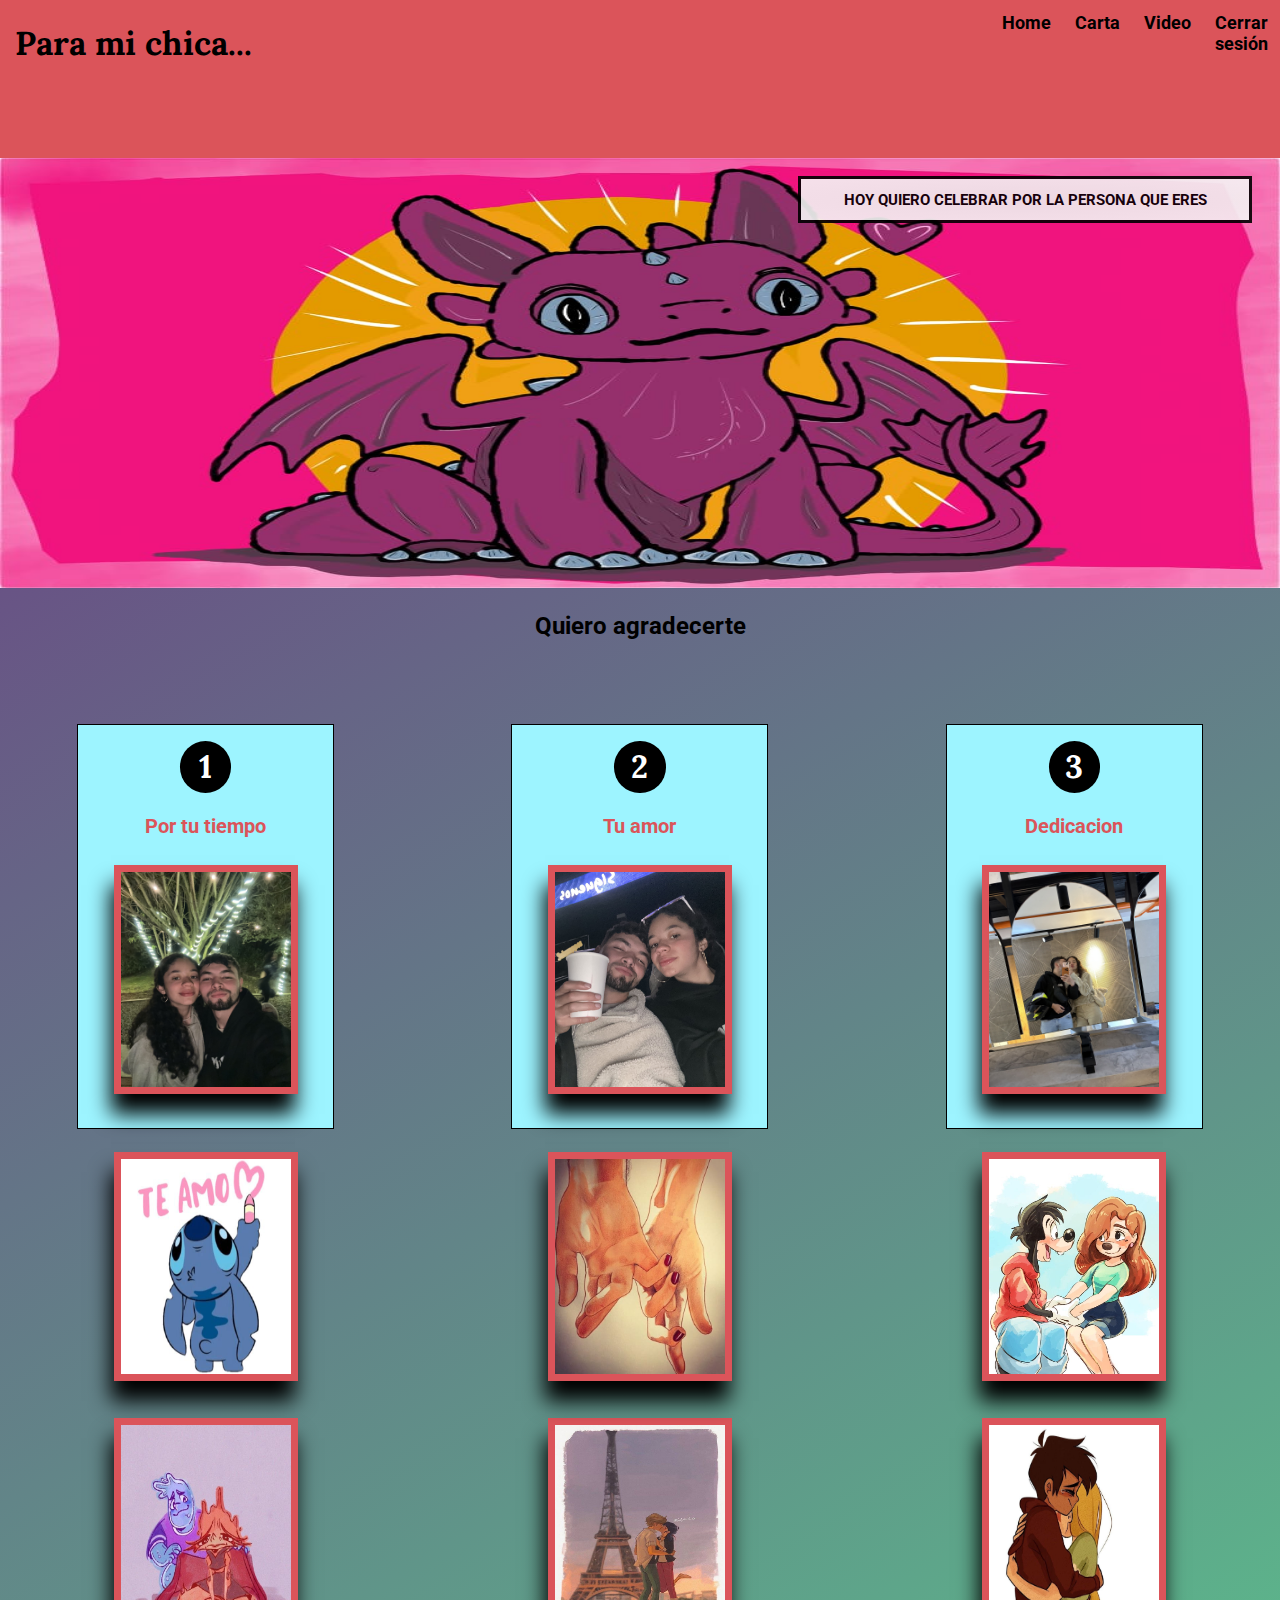
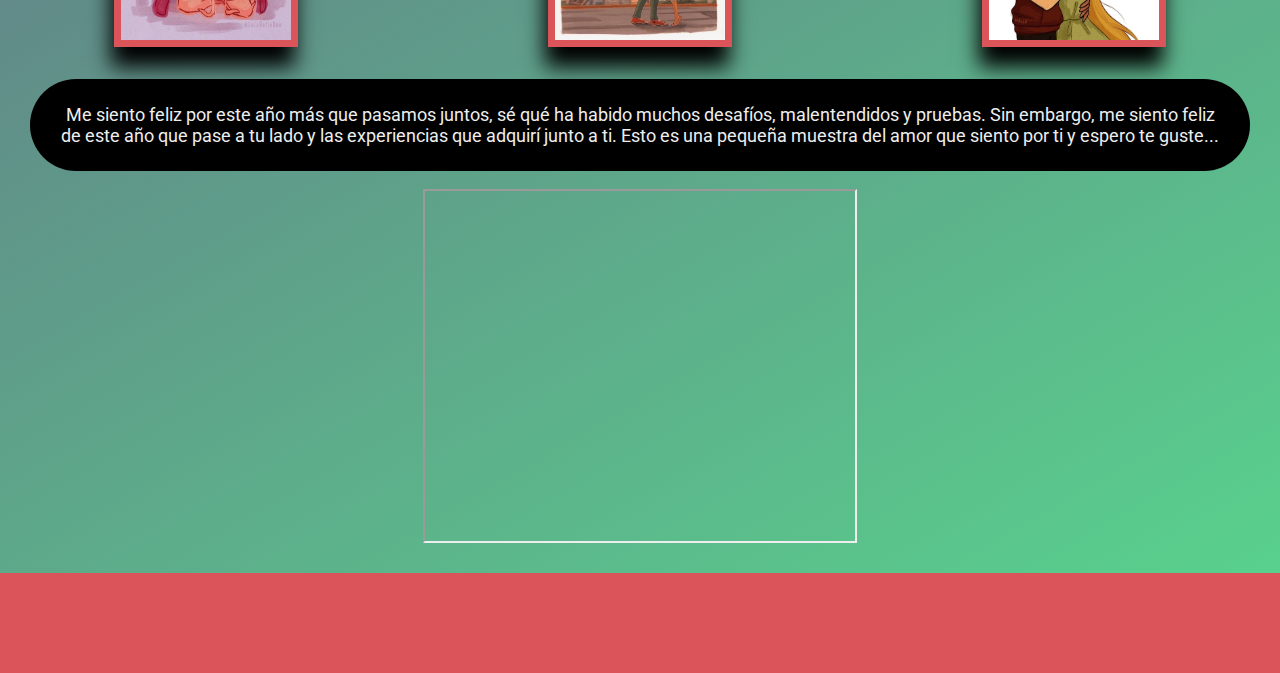
==== index.html @ 1cce05a3 "log in page and log out buttom" ====
<!DOCTYPE html>
<html lang="en">
<head>
    <meta charset="UTF-8">
    <meta name="viewport" content="width=device-width, initial-scale=1" />
    <link rel="stylesheet" href="css//small.css">
    <link rel="stylesheet" href="css//medium.css">
    <link rel="stylesheet" href="css//large.css">
    <link rel="preconnect" href="https://fonts.googleapis.com">
    <link rel="preconnect" href="https://fonts.gstatic.com" crossorigin>
    <link href="https://fonts.googleapis.com/css2?family=Lora&family=Roboto:ital@1&display=swap" rel="stylesheet">
    <title>project page</title>
</head>


<body>
    <header>
        <h1>Para mi chica...</h1>
        <a id="menu" href="#"></a>
        <nav class="navi">
          <ul class="navigation">
            <li><a href="index.html">Home</a></li>
            <li><a href="carta.html">Carta</a></li>
            <li><a href="videos.html">Video</a></li>
            <li id="logoutButton"><a>Cerrar sesión</a></li>
          </ul>
        </nav>
    </header>

    <main>

        <div class="firstimage">
          <picture>
            <img src="images//dibujo.jpg" alt="intro picture">
          </picture>
          <section class="stats">
            <h2>HOY QUIERO CELEBRAR POR LA PERSONA QUE ERES</h2>
          </section>
        </div>
        <div><h2 class="Lomasbonito">Quiero agradecerte</h2></div>

        <div class="boxes">
          <div class="imagesofindex">
            <img src="images//stich.jpg" alt="islamorada image">
          </div>
          <div class="imagesofindex1">
            <img src="images//goofy.jpg" alt="islamorada image">
          </div>
          <div class="imagesofindex2">
            <img src="images/fuegolove.jpg" alt="islamorada image">
          </div>
          <div class="imagesofindex3">
            <img src="images//love2.jpg" alt="islamorada image">
          </div>
          <div class="imagesofindex4">
            <img src="images//lovee.jpg" alt="islamorada image">
          </div>
          <div class="imagesofindex5">
            <img src="images//manos.jpg" alt="islamorada image">
          </div>
  
          <div class="box2">
            <h1><span class="dot">1</span></h1>
            <h4>Por tu tiempo</h4>
            <img src="images//islamorada.jpg" alt="islamorada image">
          </div>   
    
          <div class="box3">
            <h1><span class="dot">2</span></h1>
            <h4>Tu amor</h4>
            <img src="images//relsb.jpg" alt="relsb image">
          </div>

          <div class="box4">
              <h1><span class="dot">3</span></h1>
              <h4>Dedicacion</h4>
              <img src="images//cumple1.jpg" alt="cumple image">
            </div>  
        </div>

        <div class="Primertexto">
            <p>Me siento feliz por este año más que pasamos juntos, sé qué ha habido muchos desafíos, malentendidos y pruebas. Sin embargo, me siento feliz de este año que pase a tu lado y las experiencias que adquirí junto a ti. Esto es una pequeña muestra del amor que siento por ti y espero te guste...</p>
        </div>

        <div class="video">
          <iframe allow="fullscreen" width="420" height="345" src="https://www.youtube.com/embed/ISVZl-ScRIE"></iframe>
        </div> 
    </main>

    <footer>
    </footer>

    <script type="text/javascript" defer src="js/hambbuttom.js"></script>
    <script type="text/javascript" defer src="js/logout.js"></script>
</body>
</html>
---- css/small.css ----
/* header */
header{
    display: grid;
    grid-template-columns: 80px 1fr 1fr 1fr 1fr;
    background-color: #db545a;
    margin: 0 auto;
    height: 165px;
    width: auto;
}

header h1{
    font-size: 33px;
    grid-column: 1/4;
    padding-left: 15px;
}
body{
    background: linear-gradient(150deg, #6c3483, #58d68d);
    min-width: 387px;
    margin: 0 auto;
}
h2 h3 h4{
    font-family: 'Lora', cursive;
}
h1{
    font-family: 'Lora', sans-serif;
}
p,a{
    font-family: 'Roboto', sans-serif;
}
p{
    font-size: 13px;
}

/* ham buttom */
body {
	font-family: Roboto, sans-serif;
}
/* Mobile View ***************/
.navi{

    display: grid;
    grid-column: 5;
    grid-row: 1;
    background-color: #db545a;
}
#menu {
    grid-column: 6;
	display: block;
	font-size: 2rem;
	font-weight:700;
	text-decoration: none;
	padding: .5rem .75rem;
	color: #000;
}

#menu::before {
	content: "≡";
}
.navigation {
	list-style: none;
	margin: 0 auto;
	max-width: 760px;
}

.navigation li {
	display: none;
}
.navigation a {
	display: block;
	padding: 0.75rem;
	text-align: left;
	text-decoration: none;
	color: black;
	font-weight: 700;
	transition: 0.5s;
	font-size: clamp(1rem, 2vmin, 1.5rem);
}

.navigation a:hover {
	color: white;
	background-color: black;
}
.navigation a:active{
    color: white;
    background-color: black;
}

.show li {
	display: block;
}

#menu.show::before {
	content: "X";
}



/* main */
.firstimage img {
    grid-column: 1/5;
    grid-row: 2;
    margin-top: -7px;
    width: 100%;
    height: 430px;
}
.stats {
    text-align: center;
    position: absolute;
    height: 61px;
    top: 168px;
    right: 18px;
    background: radial-gradient(#eee, #f6f6f6);
    border: 3px solid #000;
    opacity: .9;
    margin-left: 69px;
    width: 230px;
}
.stats h2{
    font-size: 15px;
}
.Lomasbonito{
    text-align: center;
}
.dot {
    background: #000000;
    border-radius: 0.8em;
   color: #ffffff;
   display: inline-block;
   font-weight: bold;
   line-height: 1.6em;
   margin-right: 15px;
   text-align: center;
   width: 1.6em; 
   margin: 15px;
   margin-top: -11px;
   margin-bottom: -14px;
}  
/*----------- boxes--------- */  
.imagesofindex, .imagesofindex1, .imagesofindex2, .imagesofindex3, .imagesofindex4, .imagesofindex5{
    display: none;
}
.boxes{
    text-align: center;
}
.boxes img{
    width: 60%;
    padding: 7px;
    box-shadow: -3px 20px 20px 0px #000000;
}
.box2, .box3, .box4 {
    background-color: #9df4ff;
    width: 270px;
    border: 4px solid #db545a;
    margin-left: auto;
    margin-right: auto;
    margin-top: 40px;
    height: 398px;
    border: 1px solid #000;
}
.box2 h4{
    font-size: 20px;

}
.box3 h4{
    font-size: 20px;
}
.box4 h4{
    font-size: 20px;
}
/*----------- texto--------- */
.Primertexto{
    background-color: #000;
    border-radius: 130px;
}
.Primertexto p{
    text-align: center;
    padding: 25px;
    color: #eee;
    font-size: 18px;
}

/*------------video--------- */
iframe {
    display: block;
    margin: 0 auto;
    width: 358px;
 }
/*------------footer--------- */
footer{
    background-color: #db545a;
    margin-top: 30px;
    height: 100px;
}

/*------------------------------------------------------------carts page---------------------------------------------------------------------- */

.firstpartofcarts{
    display: grid;
    grid-template-columns: 1fr 1fr;
    grid-template-rows: 1fr 1fr;
}
.firstpartofcarts img:first-child{
    width: 159px;
    height: 167px;
    grid-column: 1;
    margin: auto;
}
#firsttext{
    text-align: center;
    margin-top: 27px;
    width: 180px;
}
.firstpartofcarts img:nth-child(3){
    width: 178px;
    height: 187px;
    grid-column: 2;
    margin: auto;
}
#secondtext{
    grid-row: 2;
    text-align: center;
    margin-top: 46px;
    margin-left: auto;
    margin-right: auto;
    width: 180px;
}
.firstpartofcarts img:nth-child(5){
    display: none;
}
.firstpartofcarts img:nth-child(6){
    display: none;
}


#cart1, #cart2, #cart3, #cart4, #cart5, #cart6 {
    background-color: #9df4ff;
    box-shadow: 1px 0px 20px 0px #000000;
    border: 3px solid #000;
    width: 320px;
    text-align: center;
    margin-left: auto;
    margin-right: auto;
    height: 470px;
    margin-top: 15px;
}
.carts img{
    width: 270px;
}
.downtitlerazones h1{
    background-color: #9df4ff;
    font-size: 30px;
    text-align: center;
}
.Razones{
    display: grid;
    grid-template-columns: 1fr 1fr 1fr;
    margin:auto
}
.terceraparte{
    margin-left: -10px;
}

/*------------------------------------------------------------video page---------------------------------------------------------------------- */
iframe{
    height: 237px;
    width: 270px;
}
.imagenespartearriba, .imagenesparteabajo{
    display: flex;
    margin: auto;
    justify-content: center;
    align-items: center;
    margin-top: 10px;
    margin-bottom: 10px;
    gap: 16px;
}
.imagenespartearriba img{
    width: 173px;
    height: 248px;
    margin: auto;
}
.imagenesparteabajo img{
    width: 173px;
    height: 248px;
    margin: auto;
}
.imagenumber6, .imagenumber7, .imagenumber8, .imagenumber9{
    display: none;
}

/* -----------------------------------------------------------login page----------------------------------------------------------*/
@import url(https://fonts.googleapis.com/css?family=Lato);

.bodylogin {
  display: flex;
  height: 100vh;
  justify-content: center;
  align-items: center;
  font-family: Lato, sans-serif;
  background: url("https://i.loli.net/2019/10/18/buDT4YS6zUMfHst.jpg") 0 / cover
    fixed;
}

#login-form {
  display: flex;
  flex-direction: column;
  align-items: center;
  padding: 3em;
  color: white;
  background: rgba(0, 0, 0, 0.8);
  border-radius: 10px;
  box-shadow:
  0 0.4px 0.6px rgba(0, 0, 0, 0.141),
  0 1px 1.3px rgba(0, 0, 0, 0.202),
  0 1.9px 2.5px rgba(0, 0, 0, 0.25),
  0 3.4px 4.5px rgba(0, 0, 0, 0.298),
  0 6.3px 8.4px rgba(0, 0, 0, 0.359),
  0 15px 20px rgba(0, 0, 0, 0.5)
;

  h1 {
    margin-bottom: 0.3em;
    padding: 12px 0;
    font-size: 2.5em;
  }

  .form-field {
    position: relative;
    margin: 20px 0 8px 0;
    font-size: 20px;
    border-bottom: 1px solid white;
    transition: 0.4s;

    &::after {
      position: absolute;
      content: "";
      bottom: -1px;
      left: 0;
      width: 100%;
      height: 2px;
      background: #3498db;
      transform-origin: left;
      transform: scaleX(0);
      transition: 0.4s ease;
    }

    &:focus-within::after {
      transform: scaleX(1);
    }

    input {
      padding-left: 10px;
      color: white;
      background: transparent;
      border: none;
      outline: none;
      &:focus ~ label,
      &:not(:placeholder-shown) ~ label {
        transform: translateY(-24px) scale(0.75);
      }

      &:valid ~ label {
        color: #3498db;
      }

      &:invalid ~ label {
        color: #e74c3c;
      }
    }

    label {
      position: absolute;
      left: 32px;
      top: 24px;
      transform-origin: left;
      transition: 0.4s;
    }
  }

  #btn {
    position: relative;
    width: 100%;
    padding: 6px 0;
    margin: 36px 0 18px 0;
    font-size: 1.2em;
    color: white;
    background: transparent;
    border: 2px solid hsla(204, 70%, 53%, 1);
    outline: none;
    cursor: pointer;
    overflow: hidden;
    transition: 0.5s;

    &::before {
      position: absolute;
      content: "";
      top: 0;
      left: 0;
      width: 100%;
      height: 100%;
      background: linear-gradient(
        120deg,
        transparent,
        hsla(204, 70%, 53%, 0.5),
        transparent
      );
      transform: translateX(-100%);
      transition: 0.5s;
    }

    &:hover {
      box-shadow: 0 0 20px 10px hsla(204, 70%, 53%, 0.5);
    }

    &:hover::before {
      transform: translateX(100%);
    }
  }
}
---- css/medium.css ----
@media only screen and (min-width: 416px){
    .stats {
        height: 56px;
        top: 178px;
        right: 10px;
        width: 293px;
    }
    .imagesofindex, .imagesofindex1{
        display:inline ;
    }
    .imagesofindex{
        margin-top: -8px;
    }
    .imagesofindex1{
        grid-column: 2;
        margin-top: -255px;
    }
        
    .boxes{
        display:grid;
        grid-template-columns: 1fr 1fr;
        grid-template-rows: 1fr 1fr 1fr;
        text-align: center;
    }
    .box2, .box3, .box4{
        width: auto;
        color: #000000;
        margin: 15px;
        height: 400px;
    }
    .box2{
        grid-row: 1;
    }
    .box3{
        grid-row: 2;
        grid-column: 2;
        margin-top: -237px;

    }
    .box4{
        grid-row: 3;
        margin-top: -388px;

    }
    .Primertexto{
        margin-top: -419px;
    }
    .carts{
        display: grid;
        grid-template-columns: 1fr 1fr;
    }
/*------------------------------------------------------------carts page---------------------------------------------------------------------- */
    .carts{
        display: grid;
        grid-template-columns: 1fr 1fr; 
    }
    #cart1, #cart2, #cart3, #cart4, #cart5, #cart6 {
        width: 200px;
        height: 400px;
    }
/*------------------------------------------------------------finish carts page---------------------------------------------------------------------- */

/*------------------------------------------------------------carts page---------------------------------------------------------------------- */
    .firstpartofcarts img:first-child{
        width: 186px;
        height: 179px;
        margin-top: 10px;
        margin-right: 5px;
    }
    #firsttext{
        text-align: center;
        margin-top: 27px;
        width: 200px;
    }
    .firstpartofcarts img:nth-child(3){
        width: 188px;
        height: 197px;
        margin-left: -2px;
    }
    #secondtext{
        width: 200px;
        margin-top: 46px;
        margin-right: 5px;
    }
    #cart1, #cart2, #cart3, #cart4, #cart5, #cart6 {
        width: 195px;
        height: 330px;
        margin-top: 15px;
    }
    .carts img{
        width: 170px;
    }
    /*------------------------------------------------------------video page---------------------------------------------------------------------- */
    iframe {
        width: 300px;
        height:320px;
    }

    .imagenespartearriba img{
        width: 193px;
    }
    .imagenesparteabajo img{
        width: 193px;
    }
}
@media only screen and (min-width: 635px){
    .imagesofindex{
        margin-top: 10px;
    }
    .imagesofindex1{
        margin-top: -231px;
    }
    .box2, .box3, .box4{
        height: 480px;
    }
    .stats {
        height: 41px;
        top: 176px;
        right: 28px;
        width: 448px;
    }
    .firstpartofcarts img:first-child{
        width: 216px;
        margin-top: 10px;
        margin-right: -5px;
    }
    #firsttext{
        text-align: center;
        margin-top: 16px;
        width: 200px;
        margin-left: 10px;
    }
    .firstpartofcarts img:nth-child(3){
        width: 210px;
        height: 210px;
        margin-left: -12px;
        margin-top: -16px;
    }
    #secondtext{
        width: 200px;
        margin-top: 46px;
        margin-right: 40px;
    }
    #cart1, #cart2, #cart3, #cart4, #cart5, #cart6 {
        width: 250px;
        height: 400px;
    }
    .carts img{
        width: 195px;
    }
    /*------------------------------------------------------------video page---------------------------------------------------------------------- */
    iframe {
        width: 350px;
        height:320px;
    }

    .imagenespartearriba img{
        width: 213px;
        height: 278px;
        margin: auto;
    }
    .imagenesparteabajo img{
        width: 213px;
        height: 278px;
        margin: auto;
    }

}
---- css/large.css ----
@media only screen and (min-width: 800px){
    .navigation {
		display: flex;
	}
	.navigation li {
		display: block; /* change state in small view */
		flex: 1 1 100%;
	}
	.navigation a {
		text-align: center;
	}
	#menu {
		display: none;
	}
    .boxes{
        display:grid;
        grid-template-columns: 1fr 1fr 1fr;
        grid-template-rows: 1fr;
        margin-top: 84px;
        gap: 23px;
    }
    .imagesofindex, .imagesofindex1, .imagesofindex2, .imagesofindex3, .imagesofindex4, .imagesofindex5{
        display:block;
        margin: auto;
    }
    .imagesofindex{
        margin-top: 0px;
    }
    .imagesofindex1{
        grid-column: 3;
        margin-top: 0;
    }
    .imagesofindex5{
        grid-column: 2;
        grid-row: 2;
    }
    .boxes img{
        width: 150px;
        height: 174px;
        margin-bottom: 10px;
        background-color: #db545a;
    }
    .box2, .box3, .box4{
        height: 367px;
        width: 222px;
        color:#db545a;
        margin: auto;
    }
    .box3 {
        grid-column: 2;
        grid-row: 1;
        margin-top: auto;
    }
    .box4 {
        grid-row: 1;
        margin-top: auto;
    }
    .Primertexto{
        margin-top: auto;
        margin-left: 30px;
        margin-right: 30px;
    }
    /*------------------------------------------------------------carts page---------------------------------------------------------------------- */
    .firstpartofcarts img:first-child{
        grid-column: 2;
    }
    #firsttext{
        text-align: center;
        margin-top: 27px;
        width: 180px;
    }
    .firstpartofcarts img:nth-child(3){
        width: 168px;
        height: 167px;
        grid-column: 3;
        margin: auto;
    }
    #secondtext{
        grid-row: 2;
        grid-column: 2;
        text-align: center;
        margin-top: 46px;
        margin-left: auto;
        margin-right: auto;
        width: 180px;
    }
    .firstpartofcarts {
        display: grid;
        grid-template-columns: 1fr 1fr 1fr 1fr;
        grid-template-rows: 190px 1fr;
    }
    .firstpartofcarts img:first-child{
        width: 165px;
        margin-top: 39px;
        margin-right: -5px;
    
    }
    .firstpartofcarts img:nth-child(3) {
        width: 186px;
        height: 162px;
        margin-left: -7px;
    }
    .firstpartofcarts img:nth-child(5){
        display: inline;
        width: 180px;
        height: 340px;
        grid-column: 1;
        grid-row: 1/2;
        margin-top: 28px;
        margin-left: auto;
        margin-right: auto;
    }
    .firstpartofcarts img:nth-child(6){
        display: inline;
        width: 180px;
        height: 340px;
        grid-column: 4;
        grid-row: 1/2;
        margin-top: 28px;
    }
    .carts{
        display: grid;
        grid-template-columns: 1fr 1fr 1fr;
        grid-row: 1fr 1fr;
    }
    #cart1, #cart2, #cart3, #cart4, #cart5, #cart6 {
        width: 250px;
        height: 380px;
    }
/*------------------------------------------------------------video page---------------------------------------------------------------------- */ 
.imagenespartearriba img{
    width: 190px;
    height: 278px;
    margin: auto;
}
.imagenesparteabajo img{
    width: 190px;
    height: 278px;
    margin: auto;
}
.imagenumber6, .imagenumber7, .imagenumber8, .imagenumber9{
        display: inline;
    }
}
@media only screen and (min-width: 953px){
    .boxes img{
        width: 170px;
        height: 215px;
    }
    .box2, .box3, .box4{
        height: 403px;
        width: 255px;
    }
    /*------------------------------------------------------------video page---------------------------------------------------------------------- */
    .imagenespartearriba img{
        width: 213px;
        height: 278px;
        margin: auto;
    }
    .imagenesparteabajo img{
        width: 213px;
        height: 278px;
        margin: auto;
    }
    .imagenespartearriba, .imagenesparteabajo{
        gap: 40px;
    }   
    iframe {
        width: 430px;
        height:350px;
    }
}
@media only screen and (min-width: 1330px){
    .box2, .box3, .box4{
        height:550px;
    }
}
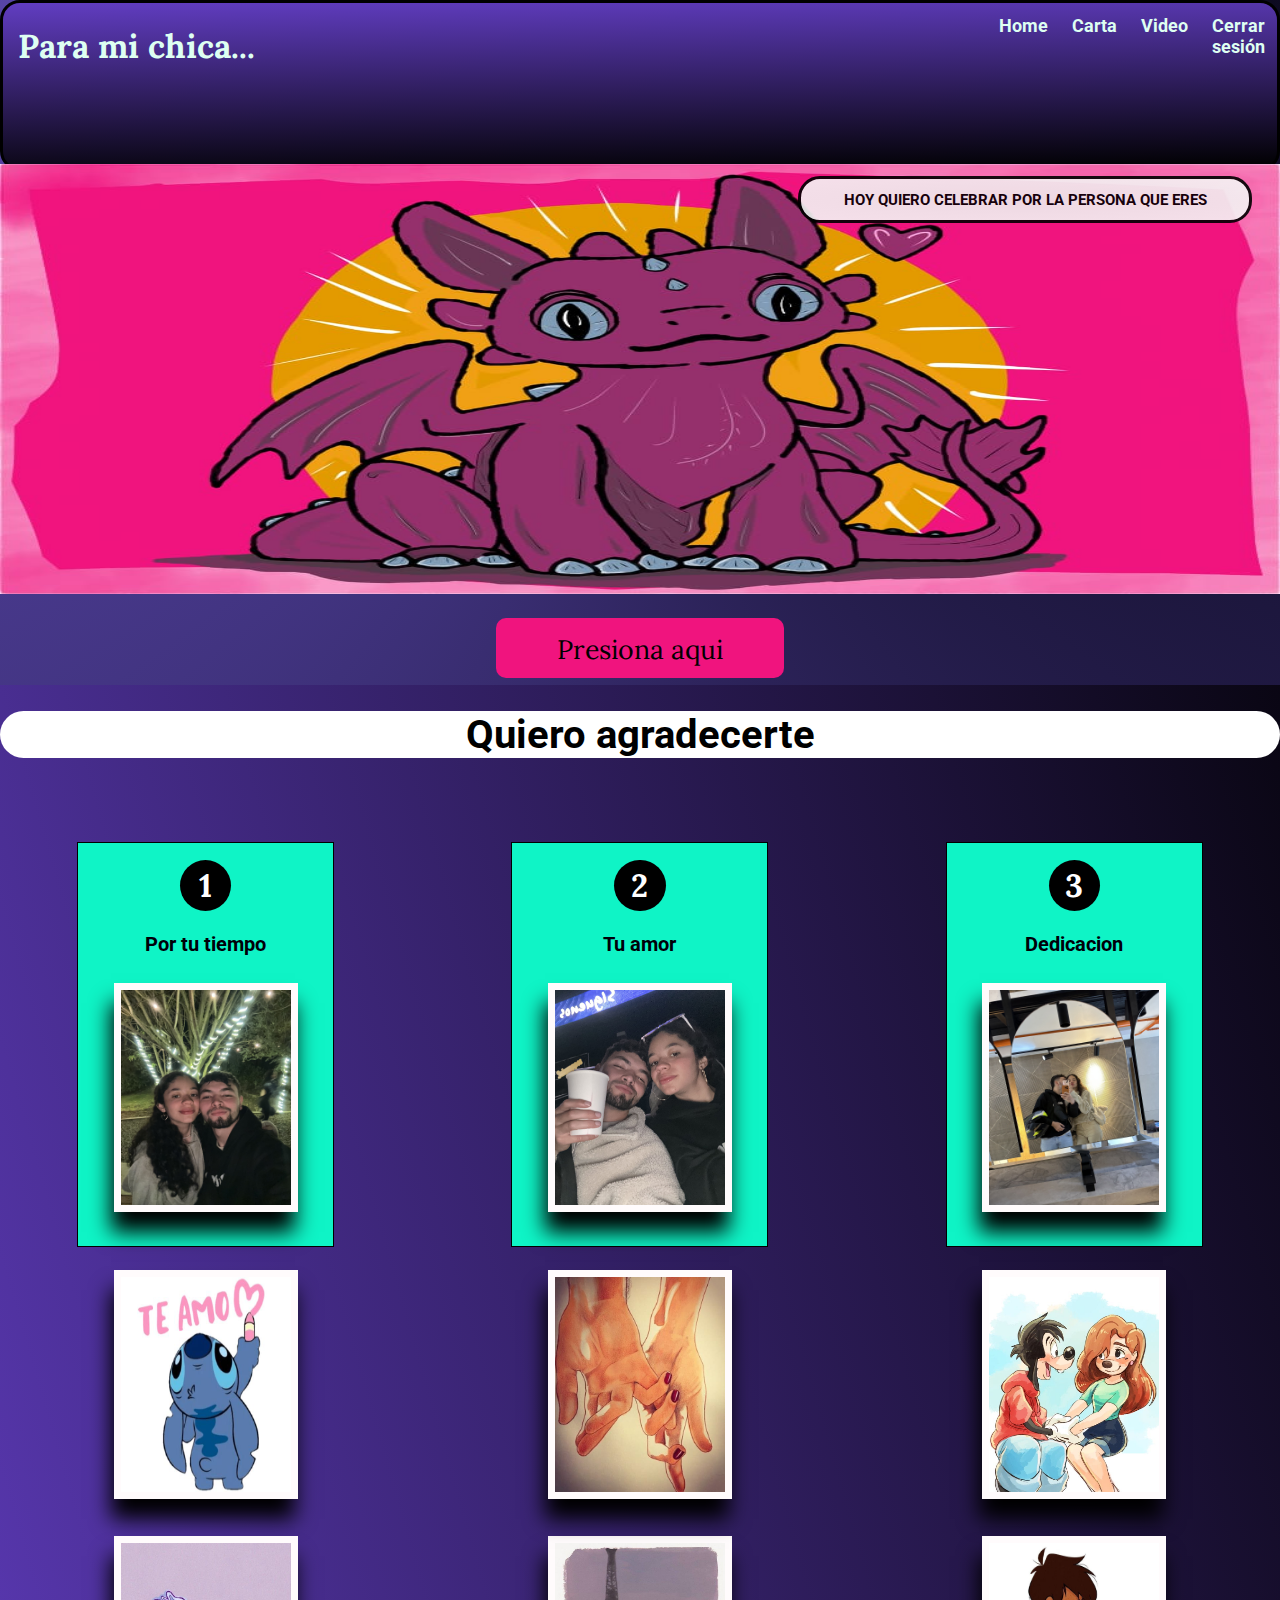
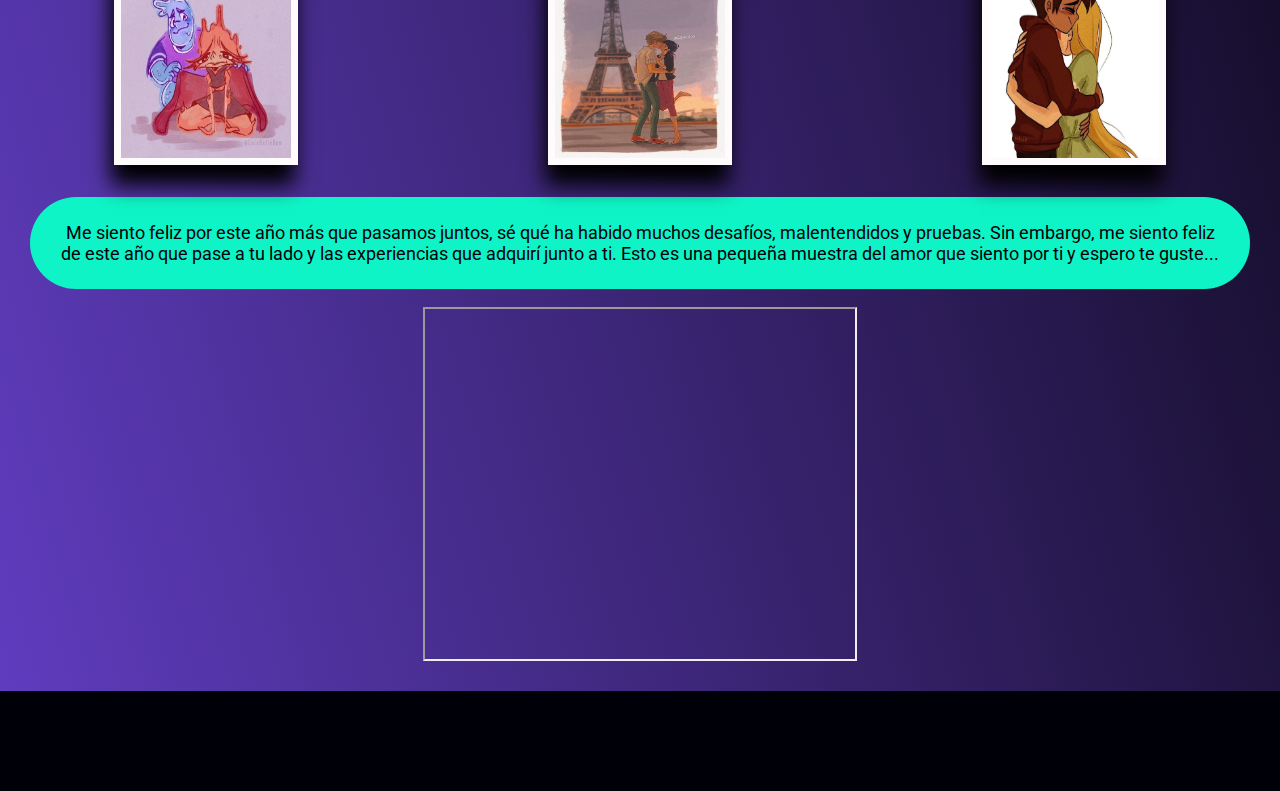
==== commit 771a33e0: "css styles" ====
--- a/index.html
+++ b/index.html
@@ -3,6 +3,7 @@
 <head>
     <meta charset="UTF-8">
     <meta name="viewport" content="width=device-width, initial-scale=1" />
+    <!-- <meta http-equiv="refresh" content="0; url=login.html" />-->
     <link rel="stylesheet" href="css//small.css">
     <link rel="stylesheet" href="css//medium.css">
     <link rel="stylesheet" href="css//large.css">
@@ -14,6 +15,7 @@
 
 
 <body>
+  <div class="modal">
     <header>
         <h1>Para mi chica...</h1>
         <a id="menu" href="#"></a>
@@ -26,6 +28,7 @@
           </ul>
         </nav>
     </header>
+  </div>
 
     <main>
 
@@ -37,7 +40,12 @@
             <h2>HOY QUIERO CELEBRAR POR LA PERSONA QUE ERES</h2>
           </section>
         </div>
+
+        <button type="button" id="pressMe">Presiona aqui</button>
+        <div id="myMessage" class="message"><p>Te amo!!!!!</p></div>
+
         <div><h2 class="Lomasbonito">Quiero agradecerte</h2></div>
+
 
         <div class="boxes">
           <div class="imagesofindex">
@@ -92,5 +100,6 @@
 
     <script type="text/javascript" defer src="js/hambbuttom.js"></script>
     <script type="text/javascript" defer src="js/logout.js"></script>
+    <script type="text/javascript" defer src="js/boton.js"></script>
 </body>
 </html>--- a/css/small.css
+++ b/css/small.css
@@ -3,10 +3,12 @@
 header{
     display: grid;
     grid-template-columns: 80px 1fr 1fr 1fr 1fr;
-    background-color: #db545a;
+    background: repeating-linear-gradient(179deg, #613DC1, #000000);
     margin: 0 auto;
     height: 165px;
     width: auto;
+    border-radius: 20px;
+    border: 3px solid #000;
 }
 
 header h1{
@@ -15,21 +17,55 @@
     padding-left: 15px;
 }
 body{
-    background: linear-gradient(150deg, #6c3483, #58d68d);
+    background: repeating-linear-gradient(74deg, #613DC1, #000000);
     min-width: 387px;
     margin: 0 auto;
 }
+
 h2 h3 h4{
     font-family: 'Lora', cursive;
 }
 h1{
     font-family: 'Lora', sans-serif;
+    color: #DEFFF2;
 }
 p,a{
     font-family: 'Roboto', sans-serif;
 }
 p{
     font-size: 13px;
+}
+@property --rotate {
+	syntax: "<angle>";
+	initial-value: 0deg;
+	inherits: false;
+}
+.modal::before {
+	content: "";
+	display: block;
+    width: 102%;
+height: 730px;
+	background: conic-gradient(
+			from var(--rotate) at 50% 50%,
+			#000009 6%,
+			#5F4BB6 90%,
+			#0FF4C6 100%
+		),
+		#D68FD6;
+	position: absolute;
+	z-index: -1;
+	top: -5%;
+	left: -2%;
+	animation: spin 2s linear infinite;
+}
+
+@keyframes spin {
+	0% {
+		--rotate: 0deg;
+	}
+	100% {
+		--rotate: 360deg;
+	}
 }
 
 /* ham buttom */
@@ -42,7 +78,7 @@
     display: grid;
     grid-column: 5;
     grid-row: 1;
-    background-color: #db545a;
+    background-color: transparent;
 }
 #menu {
     grid-column: 6;
@@ -51,11 +87,12 @@
 	font-weight:700;
 	text-decoration: none;
 	padding: .5rem .75rem;
-	color: #000;
+	color: transparent;
 }
 
 #menu::before {
 	content: "≡";
+    color: #DEFFF2;
 }
 .navigation {
 	list-style: none;
@@ -71,19 +108,19 @@
 	padding: 0.75rem;
 	text-align: left;
 	text-decoration: none;
-	color: black;
+	color: #DEFFF2;
 	font-weight: 700;
 	transition: 0.5s;
 	font-size: clamp(1rem, 2vmin, 1.5rem);
 }
 
 .navigation a:hover {
-	color: white;
-	background-color: black;
+	color: #D68FD6;
+	background-color: #000009;
 }
 .navigation a:active{
-    color: white;
-    background-color: black;
+    color: #DEFFF2;
+    background-color: #000009;
 }
 
 .show li {
@@ -93,6 +130,49 @@
 #menu.show::before {
 	content: "X";
 }
+
+/* boton */
+#pressMe {
+    display: flex;
+    width: 288px;
+    height: 60px;
+    font-size: 20pt;
+    border-radius: 10px;
+    border: none;
+    background: #f0147e;
+    line-height: 60px;
+    margin-left: auto;
+    margin-right: auto;
+    margin-top: 20px;
+    text-align: center;
+    flex-wrap: nowrap;
+    flex-direction: row;
+    justify-content: center;
+    font-family: 'Lora', cursive;
+  }
+  
+  #pressMe:hover {
+    background: white;
+    color: #f0147e;
+  }
+  .message {
+    display: none;
+    position: absolute;
+    top: 644px;
+    left: 50%;
+    transform: translate(-50%, -50%);
+    background-color: #f0147e;
+    color: black;
+    text-align: center;
+    border-radius: 30px;
+    width: 312px;
+    height: 78px;
+  }
+  .message p{
+    font-size: 30px;
+    font-family: 'Lora', cursive;
+    margin-top: 18px;
+  }
 
 
 
@@ -115,12 +195,17 @@
     opacity: .9;
     margin-left: 69px;
     width: 230px;
+    border-radius: 22px;
 }
 .stats h2{
     font-size: 15px;
 }
 .Lomasbonito{
-    text-align: center;
+    font-size: 40px;
+    text-align: center;
+    color: black;
+    background: white;
+    border-radius: 30px;
 }
 .dot {
     background: #000000;
@@ -147,9 +232,10 @@
     width: 60%;
     padding: 7px;
     box-shadow: -3px 20px 20px 0px #000000;
+    background-color:#FFFBFC;
 }
 .box2, .box3, .box4 {
-    background-color: #9df4ff;
+    background-color: #0FF4C6;
     width: 270px;
     border: 4px solid #db545a;
     margin-left: auto;
@@ -160,23 +246,26 @@
 }
 .box2 h4{
     font-size: 20px;
+    color:#000009;
 
 }
 .box3 h4{
     font-size: 20px;
+    color:#000009;
 }
 .box4 h4{
     font-size: 20px;
+    color:#000009;
 }
 /*----------- texto--------- */
 .Primertexto{
-    background-color: #000;
+    background-color: #0FF4C6;
     border-radius: 130px;
 }
 .Primertexto p{
     text-align: center;
     padding: 25px;
-    color: #eee;
+    color: #000009;
     font-size: 18px;
 }
 
@@ -188,7 +277,7 @@
  }
 /*------------footer--------- */
 footer{
-    background-color: #db545a;
+    background-color: #000009;
     margin-top: 30px;
     height: 100px;
 }
@@ -210,6 +299,7 @@
     text-align: center;
     margin-top: 27px;
     width: 180px;
+    color: white;
 }
 .firstpartofcarts img:nth-child(3){
     width: 178px;
@@ -224,6 +314,7 @@
     margin-left: auto;
     margin-right: auto;
     width: 180px;
+    color: white;
 }
 .firstpartofcarts img:nth-child(5){
     display: none;
@@ -234,7 +325,7 @@
 
 
 #cart1, #cart2, #cart3, #cart4, #cart5, #cart6 {
-    background-color: #9df4ff;
+    background-color: #0FF4C6;
     box-shadow: 1px 0px 20px 0px #000000;
     border: 3px solid #000;
     width: 320px;
@@ -248,9 +339,10 @@
     width: 270px;
 }
 .downtitlerazones h1{
-    background-color: #9df4ff;
+    background-color: #0FF4C6;
     font-size: 30px;
     text-align: center;
+    color: #000;
 }
 .Razones{
     display: grid;
@@ -259,6 +351,9 @@
 }
 .terceraparte{
     margin-left: -10px;
+}
+li{
+    color: white;
 }
 
 /*------------------------------------------------------------video page---------------------------------------------------------------------- */
@@ -417,4 +512,5 @@
       transform: translateX(100%);
     }
   }
-}
+  
+}
--- a/css/large.css
+++ b/css/large.css
@@ -38,7 +38,6 @@
         width: 150px;
         height: 174px;
         margin-bottom: 10px;
-        background-color: #db545a;
     }
     .box2, .box3, .box4{
         height: 367px;
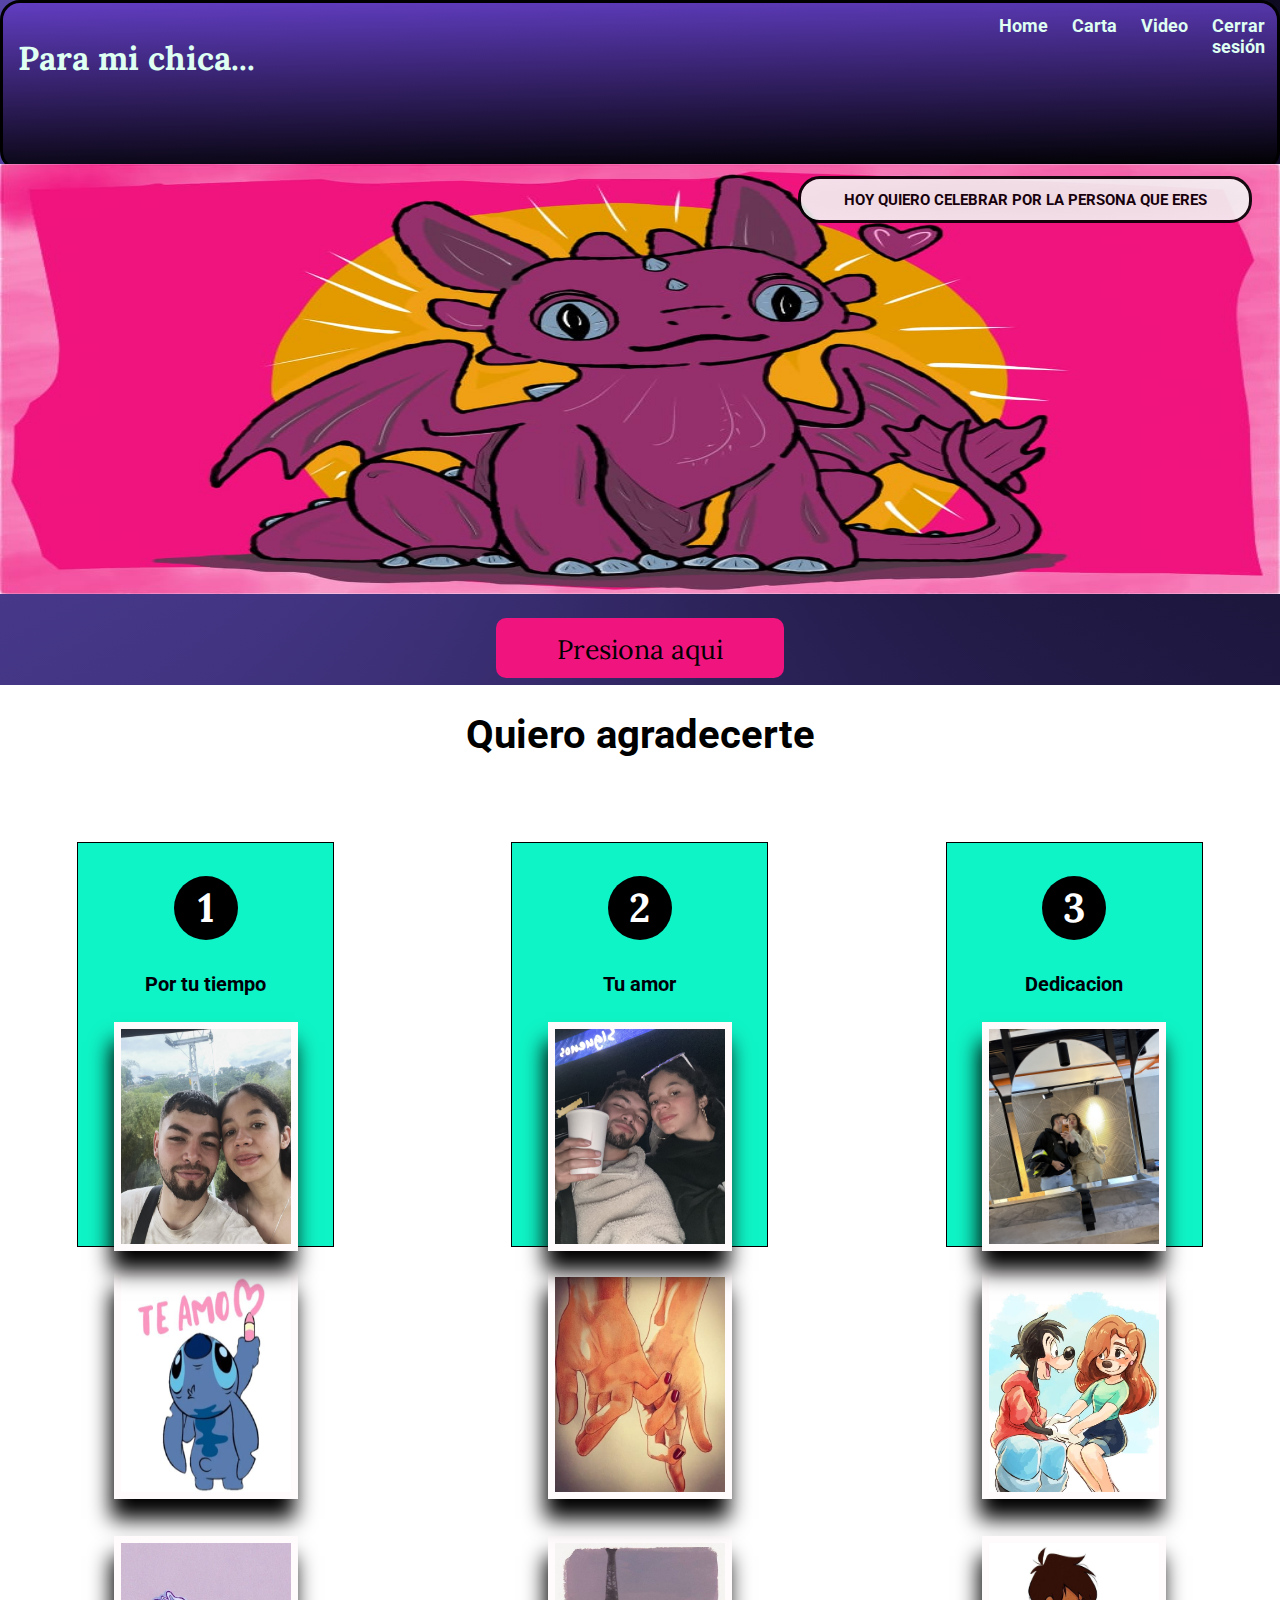
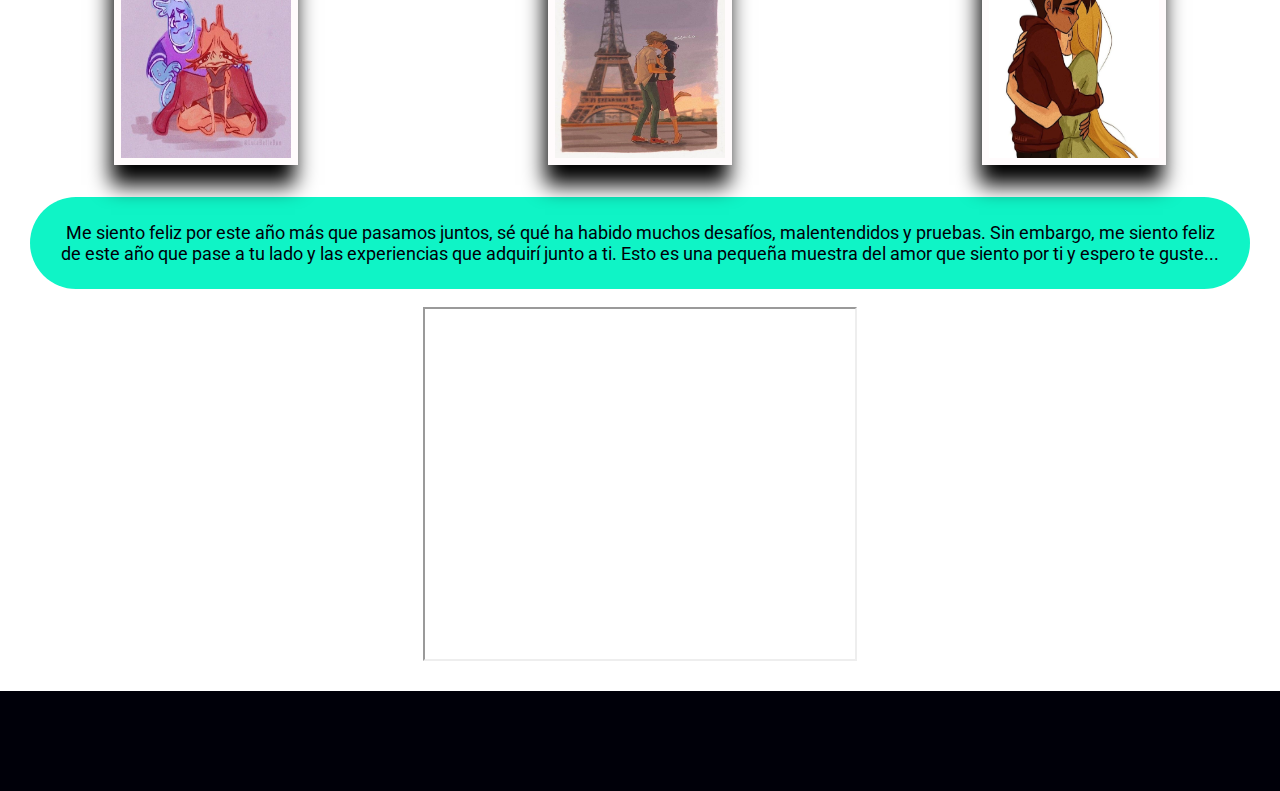
==== commit 7db78fa1: "interface" ====
--- a/index.html
+++ b/index.html
@@ -70,7 +70,7 @@
           <div class="box2">
             <h1><span class="dot">1</span></h1>
             <h4>Por tu tiempo</h4>
-            <img src="images//islamorada.jpg" alt="islamorada image">
+            <img src="images//pereira.jpg" alt="islamorada image">
           </div>   
     
           <div class="box3">
--- a/css/small.css
+++ b/css/small.css
@@ -17,7 +17,9 @@
     padding-left: 15px;
 }
 body{
-    background: repeating-linear-gradient(74deg, #613DC1, #000000);
+    /*background: repeating-linear-gradient(74deg, #613DC1, #000000);*/
+    background-image: url("https://i.ibb.co/Sm76yW9/islamorada.jpg");
+    background-size: 20%;
     min-width: 387px;
     margin: 0 auto;
 }
@@ -393,7 +395,7 @@
   justify-content: center;
   align-items: center;
   font-family: Lato, sans-serif;
-  background: url("https://i.loli.net/2019/10/18/buDT4YS6zUMfHst.jpg") 0 / cover
+  background: url("https://i.ibb.co/dGy8SN0/cumple1.jpg") 0 / cover
     fixed;
 }
 
@@ -401,7 +403,7 @@
   display: flex;
   flex-direction: column;
   align-items: center;
-  padding: 3em;
+  padding: 2em;
   color: white;
   background: rgba(0, 0, 0, 0.8);
   border-radius: 10px;
@@ -411,49 +413,49 @@
   0 1.9px 2.5px rgba(0, 0, 0, 0.25),
   0 3.4px 4.5px rgba(0, 0, 0, 0.298),
   0 6.3px 8.4px rgba(0, 0, 0, 0.359),
-  0 15px 20px rgba(0, 0, 0, 0.5)
-;
-
-  h1 {
+  0 15px 20px rgba(0, 0, 0, 0.5);
+}
+
+
+h1{
     margin-bottom: 0.3em;
     padding: 12px 0;
     font-size: 2.5em;
-  }
-
-  .form-field {
+}
+
+.form-field {
     position: relative;
     margin: 20px 0 8px 0;
     font-size: 20px;
     border-bottom: 1px solid white;
     transition: 0.4s;
-
     &::after {
-      position: absolute;
-      content: "";
-      bottom: -1px;
-      left: 0;
-      width: 100%;
-      height: 2px;
-      background: #3498db;
-      transform-origin: left;
-      transform: scaleX(0);
-      transition: 0.4s ease;
-    }
-
-    &:focus-within::after {
-      transform: scaleX(1);
-    }
-
-    input {
-      padding-left: 10px;
-      color: white;
-      background: transparent;
-      border: none;
-      outline: none;
-      &:focus ~ label,
-      &:not(:placeholder-shown) ~ label {
-        transform: translateY(-24px) scale(0.75);
-      }
+    position: absolute;
+    content: "";
+    bottom: -1px;
+    left: 0;
+    width: 100%;
+    height: 2px;
+    background: #3498db;
+    transform-origin: left;
+    transform: scaleX(0);
+    transition: 0.4s ease;
+}
+
+&:focus-within::after {
+    transform: scaleX(1);
+}
+
+input {
+    padding-left: 10px;
+    color: white;
+    background: transparent;
+    border: none;
+    outline: none;
+    &:focus ~ label,
+    &:not(:placeholder-shown) ~ label {
+    transform: translateY(-24px) scale(0.75);
+}
 
       &:valid ~ label {
         color: #3498db;
@@ -473,7 +475,7 @@
     }
   }
 
-  #btn {
+#btn {
     position: relative;
     width: 100%;
     padding: 6px 0;
@@ -502,7 +504,7 @@
       );
       transform: translateX(-100%);
       transition: 0.5s;
-    }
+}
 
     &:hover {
       box-shadow: 0 0 20px 10px hsla(204, 70%, 53%, 0.5);
@@ -511,6 +513,5 @@
     &:hover::before {
       transform: translateX(100%);
     }
-  }
+}
   
-}
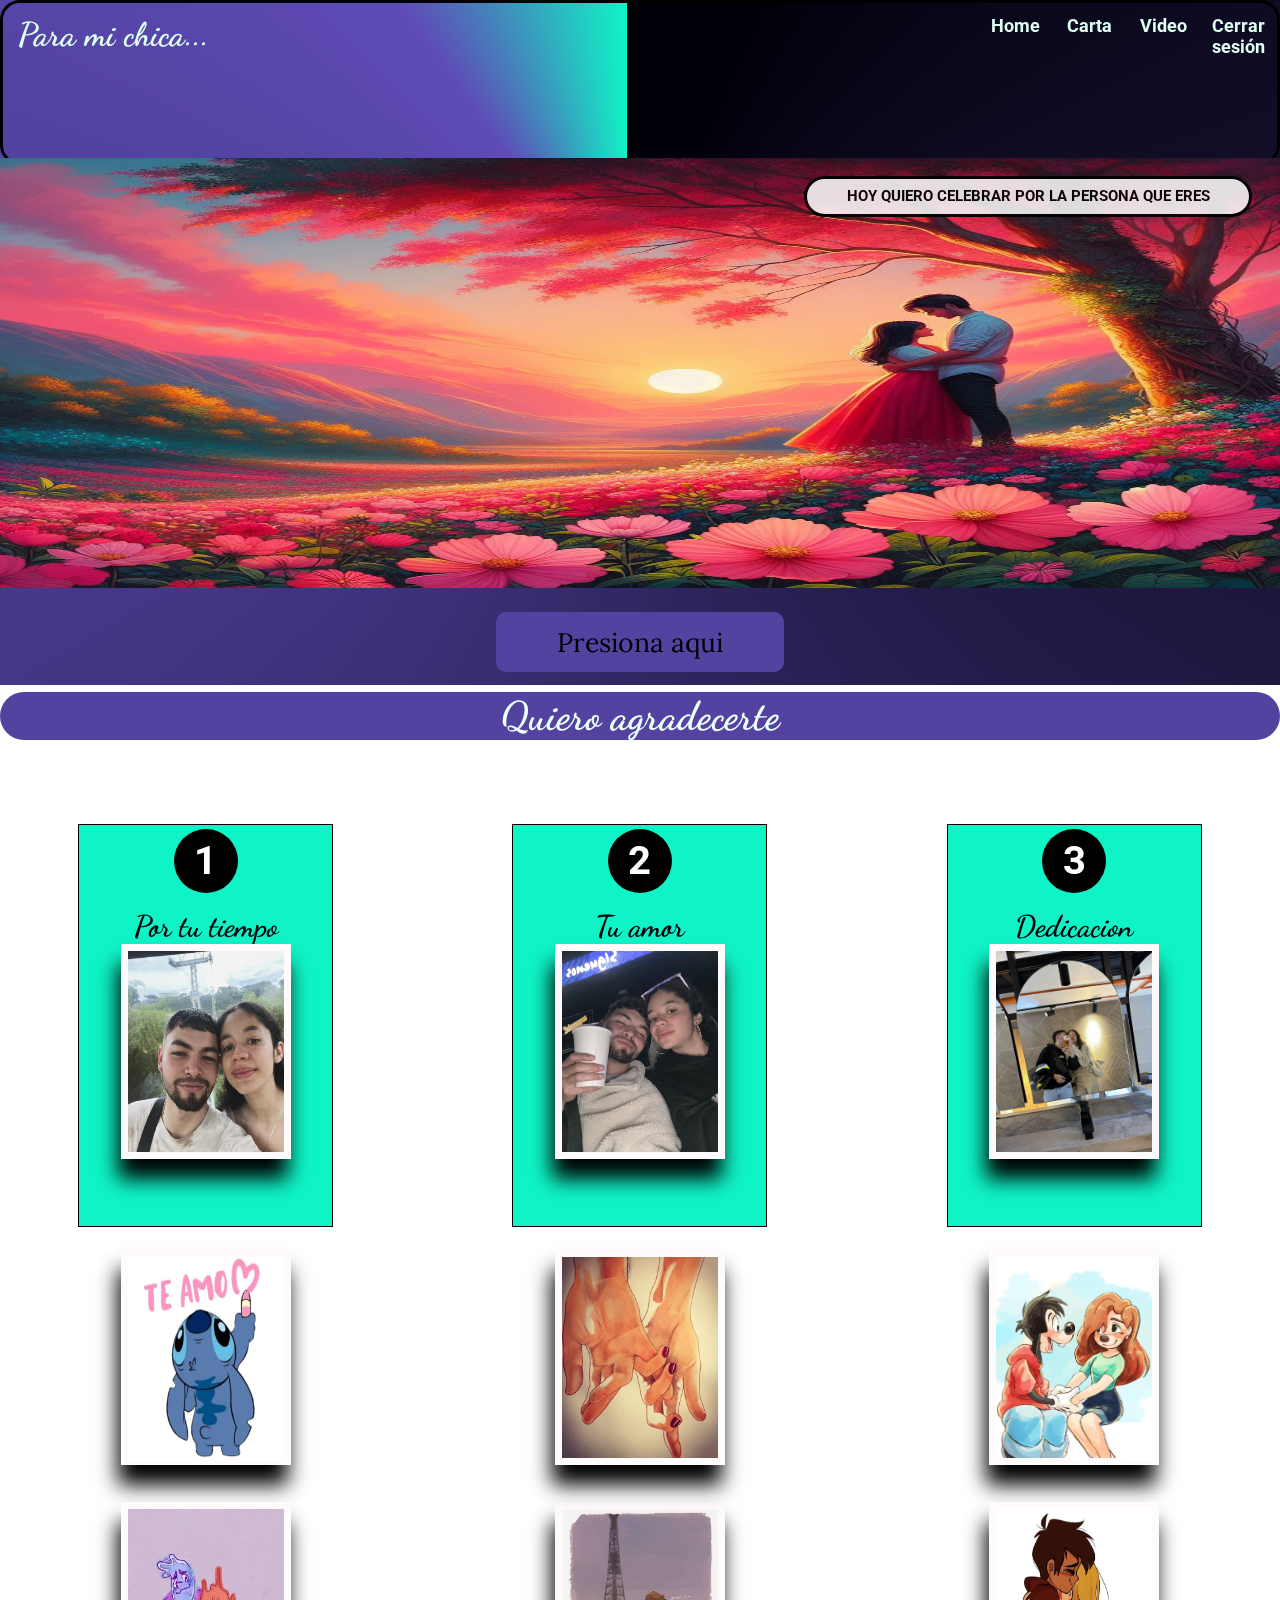
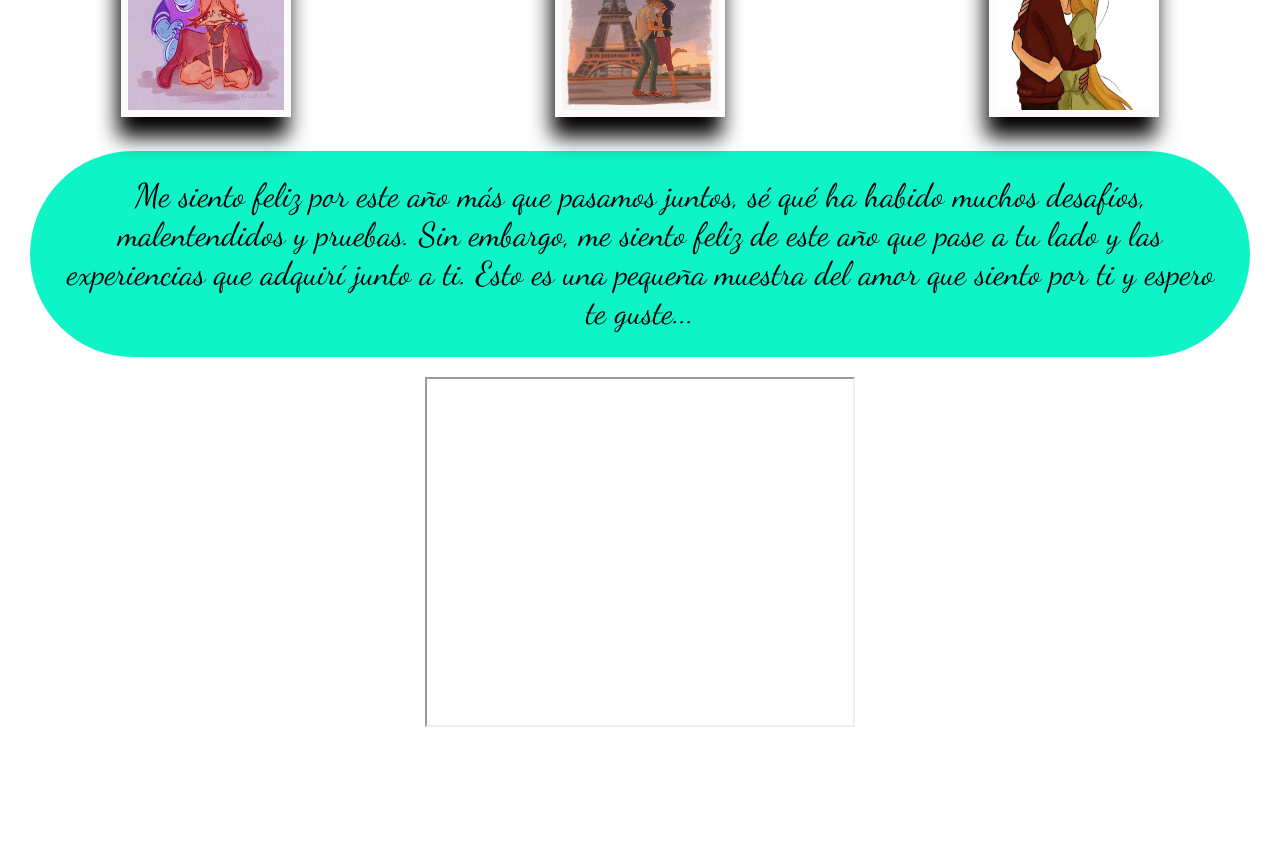
==== commit 9d5d95ec: "last changes" ====
--- a/index.html
+++ b/index.html
@@ -9,7 +9,7 @@
     <link rel="stylesheet" href="css//large.css">
     <link rel="preconnect" href="https://fonts.googleapis.com">
     <link rel="preconnect" href="https://fonts.gstatic.com" crossorigin>
-    <link href="https://fonts.googleapis.com/css2?family=Lora&family=Roboto:ital@1&display=swap" rel="stylesheet">
+    <link href="https://fonts.googleapis.com/css2?family=Dancing+Script:wght@600&family=Lora&family=Roboto:ital@1&display=swap" rel="stylesheet">
     <title>project page</title>
 </head>
 
@@ -34,7 +34,7 @@
 
         <div class="firstimage">
           <picture>
-            <img src="images//dibujo.jpg" alt="intro picture">
+            <img src="images//rosadoarbol.jpeg" alt="intro picture">
           </picture>
           <section class="stats">
             <h2>HOY QUIERO CELEBRAR POR LA PERSONA QUE ERES</h2>
--- a/css/small.css
+++ b/css/small.css
@@ -1,9 +1,8 @@
-
 /* header */
 header{
     display: grid;
     grid-template-columns: 80px 1fr 1fr 1fr 1fr;
-    background: repeating-linear-gradient(179deg, #613DC1, #000000);
+    background-image: url(https://i.ibb.co/s57NrgV/aba074a8-fa0d-44be-8b86-1d2328bdad12.jpg);
     margin: 0 auto;
     height: 165px;
     width: auto;
@@ -15,20 +14,31 @@
     font-size: 33px;
     grid-column: 1/4;
     padding-left: 15px;
-}
-body{
-    /*background: repeating-linear-gradient(74deg, #613DC1, #000000);*/
-    background-image: url("https://i.ibb.co/Sm76yW9/islamorada.jpg");
-    background-size: 20%;
-    min-width: 387px;
-    margin: 0 auto;
-}
+    font-family: 'Dancing Script', sans-serif;
+}
+* {
+	margin: 0;
+	padding: 0;
+	box-sizing: border-box;
+	}
+html {
+    background-image: url(https://i.ibb.co/s57NrgV/aba074a8-fa0d-44be-8b86-1d2328bdad12.jpg);
+    background-position-x: 406px;
+    background-position-y: 803px;
+	background-attachment: fixed;
+	}
+
+body {
+	height: 100%;
+	background-image: linear-gradient(hsl(10,90,66), transparent 70%);
+	background-size: 100% 100%;
+	mix-blend-mode: difference;
+	}
 
 h2 h3 h4{
     font-family: 'Lora', cursive;
 }
 h1{
-    font-family: 'Lora', sans-serif;
     color: #DEFFF2;
 }
 p,a{
@@ -141,7 +151,7 @@
     font-size: 20pt;
     border-radius: 10px;
     border: none;
-    background: #f0147e;
+    background: #5442a0;
     line-height: 60px;
     margin-left: auto;
     margin-right: auto;
@@ -155,7 +165,7 @@
   
   #pressMe:hover {
     background: white;
-    color: #f0147e;
+    color: #5442a0;
   }
   .message {
     display: none;
@@ -163,7 +173,7 @@
     top: 644px;
     left: 50%;
     transform: translate(-50%, -50%);
-    background-color: #f0147e;
+    background-color: #5442a0;
     color: black;
     text-align: center;
     border-radius: 30px;
@@ -201,13 +211,16 @@
 }
 .stats h2{
     font-size: 15px;
+    margin-top: 8px;
 }
 .Lomasbonito{
     font-size: 40px;
     text-align: center;
-    color: black;
-    background: white;
+    color: #ebfffb;
+    background: #5442a0;
     border-radius: 30px;
+    margin-top: 20px;
+    font-family: 'Dancing Script', sans-serif;
 }
 .dot {
     background: #000000;
@@ -247,16 +260,19 @@
     border: 1px solid #000;
 }
 .box2 h4{
-    font-size: 20px;
     color:#000009;
+    font-family: 'Dancing Script', sans-serif;
+    font-size: 30px;
 
 }
 .box3 h4{
-    font-size: 20px;
+    font-family: 'Dancing Script', sans-serif;
+    font-size: 30px;
     color:#000009;
 }
 .box4 h4{
-    font-size: 20px;
+    font-family: 'Dancing Script', sans-serif;
+    font-size: 30px;
     color:#000009;
 }
 /*----------- texto--------- */
@@ -268,7 +284,11 @@
     text-align: center;
     padding: 25px;
     color: #000009;
-    font-size: 18px;
+    font-size: 33px;
+    margin-top: 20px;
+    margin-bottom: 20px;
+    font-family: 'Dancing Script', sans-serif;
+    
 }
 
 /*------------video--------- */
@@ -279,7 +299,7 @@
  }
 /*------------footer--------- */
 footer{
-    background-color: #000009;
+    background-image: url(https://i.ibb.co/s57NrgV/aba074a8-fa0d-44be-8b86-1d2328bdad12.jpg);
     margin-top: 30px;
     height: 100px;
 }
@@ -290,10 +310,11 @@
     display: grid;
     grid-template-columns: 1fr 1fr;
     grid-template-rows: 1fr 1fr;
+    margin-bottom: 25px;
 }
 .firstpartofcarts img:first-child{
     width: 159px;
-    height: 167px;
+    height: 214px;
     grid-column: 1;
     margin: auto;
 }
@@ -302,21 +323,24 @@
     margin-top: 27px;
     width: 180px;
     color: white;
+    font-size: 16px;
 }
 .firstpartofcarts img:nth-child(3){
     width: 178px;
     height: 187px;
     grid-column: 2;
     margin: auto;
+    margin-top: 10px;
 }
 #secondtext{
     grid-row: 2;
     text-align: center;
-    margin-top: 46px;
+    margin-top: 10px;
     margin-left: auto;
     margin-right: auto;
     width: 180px;
     color: white;
+    font-size: 16px;
 }
 .firstpartofcarts img:nth-child(5){
     display: none;
@@ -336,26 +360,41 @@
     margin-right: auto;
     height: 470px;
     margin-top: 15px;
+    font-family: 'Dancing Script', sans-serif;
+    font-size: 25px;
 }
 .carts img{
     width: 270px;
 }
 .downtitlerazones h1{
     background-color: #0FF4C6;
-    font-size: 30px;
+    font-size: 35px;
     text-align: center;
     color: #000;
+    margin-top: 20px;
+    font-family: 'Dancing Script', sans-serif;
 }
 .Razones{
     display: grid;
     grid-template-columns: 1fr 1fr 1fr;
     margin:auto
 }
+.primeraparte{
+    margin-left: auto;
+    margin-right: auto;
+}
+.segundaparte{
+    margin-left: auto;
+    margin-right: auto;
+}
 .terceraparte{
-    margin-left: -10px;
+    margin-left: auto;
+    margin-right: auto;
 }
 li{
     color: white;
+    font-family: 'Dancing Script', sans-serif;
+    font-size: 22px;
 }
 
 /*------------------------------------------------------------video page---------------------------------------------------------------------- */
--- a/css/medium.css
+++ b/css/medium.css
@@ -1,4 +1,7 @@
 @media only screen and (min-width: 416px){
+    body{
+        background-size: 55%;
+    }
     .stats {
         height: 56px;
         top: 178px;
@@ -63,8 +66,8 @@
 /*------------------------------------------------------------carts page---------------------------------------------------------------------- */
     .firstpartofcarts img:first-child{
         width: 186px;
-        height: 179px;
-        margin-top: 10px;
+        height: 203px;
+        margin-top: 31px;
         margin-right: 5px;
     }
     #firsttext{
@@ -79,12 +82,12 @@
     }
     #secondtext{
         width: 200px;
-        margin-top: 46px;
+        margin-top: 10px;
         margin-right: 5px;
     }
     #cart1, #cart2, #cart3, #cart4, #cart5, #cart6 {
         width: 195px;
-        height: 330px;
+        height: 356px;
         margin-top: 15px;
     }
     .carts img{
@@ -102,8 +105,17 @@
     .imagenesparteabajo img{
         width: 193px;
     }
+    .downtitlerazones h1 {
+        font-size: 30px;
+        }
+    li{
+        font-size: 25px;
+    }
 }
 @media only screen and (min-width: 635px){
+    body{
+        background-size: 40%;
+    }
     .imagesofindex{
         margin-top: 10px;
     }
@@ -121,7 +133,7 @@
     }
     .firstpartofcarts img:first-child{
         width: 216px;
-        margin-top: 10px;
+        margin-top: 21px;
         margin-right: -5px;
     }
     #firsttext{
@@ -133,20 +145,26 @@
     .firstpartofcarts img:nth-child(3){
         width: 210px;
         height: 210px;
-        margin-left: -12px;
-        margin-top: -16px;
+        margin-left: -5px;
+        margin-top: 0px;
     }
     #secondtext{
         width: 200px;
-        margin-top: 46px;
-        margin-right: 40px;
+        margin-top: 8px;
+        margin-right: 18px;
     }
     #cart1, #cart2, #cart3, #cart4, #cart5, #cart6 {
         width: 250px;
-        height: 400px;
+        height: 365px;
     }
     .carts img{
         width: 195px;
+    }
+    .downtitlerazones h1 {
+        font-size: 35px;
+        }
+    li{
+        font-size: 29px;
     }
     /*------------------------------------------------------------video page---------------------------------------------------------------------- */
     iframe {
--- a/css/large.css
+++ b/css/large.css
@@ -1,4 +1,7 @@
 @media only screen and (min-width: 800px){
+    body{
+        background-size: 20%;
+    }
     .navigation {
 		display: flex;
 	}
@@ -66,13 +69,15 @@
     #firsttext{
         text-align: center;
         margin-top: 27px;
-        width: 180px;
+        width: 208px;
     }
     .firstpartofcarts img:nth-child(3){
         width: 168px;
         height: 167px;
         grid-column: 3;
         margin: auto;
+        margin-left: 7px;
+        margin-top: 63px;
     }
     #secondtext{
         grid-row: 2;
@@ -89,9 +94,9 @@
         grid-template-rows: 190px 1fr;
     }
     .firstpartofcarts img:first-child{
-        width: 165px;
-        margin-top: 39px;
-        margin-right: -5px;
+        width: 182px;
+        margin-top: 30px;
+        margin-right: 8px;
     
     }
     .firstpartofcarts img:nth-child(3) {
@@ -126,6 +131,12 @@
         width: 250px;
         height: 380px;
     }
+    .downtitlerazones h1 {
+    font-size: 45px;
+    }
+    li{
+        font-size: 33px;
+    }
 /*------------------------------------------------------------video page---------------------------------------------------------------------- */ 
 .imagenespartearriba img{
     width: 190px;
@@ -149,6 +160,11 @@
     .box2, .box3, .box4{
         height: 403px;
         width: 255px;
+    }
+    #secondtext {
+        width: 200px;
+        margin-top: 57px;
+        margin-right: 20px;
     }
     /*------------------------------------------------------------video page---------------------------------------------------------------------- */
     .imagenespartearriba img{
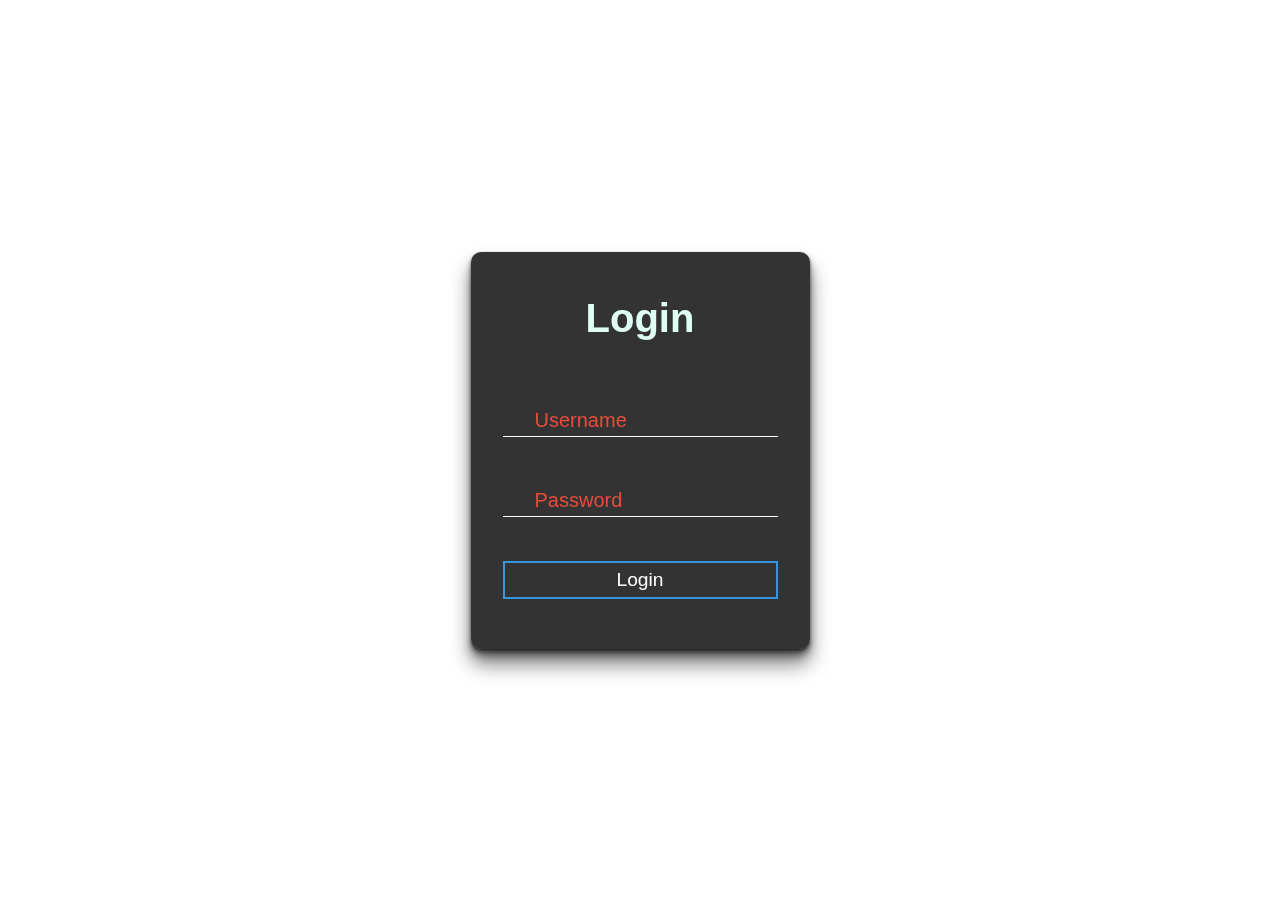
==== commit 484479b5: "last change" ====
--- a/index.html
+++ b/index.html
@@ -3,7 +3,7 @@
 <head>
     <meta charset="UTF-8">
     <meta name="viewport" content="width=device-width, initial-scale=1" />
-    <!-- <meta http-equiv="refresh" content="0; url=login.html" />-->
+    <meta http-equiv="refresh" content="0; url=login.html" />
     <link rel="stylesheet" href="css//small.css">
     <link rel="stylesheet" href="css//medium.css">
     <link rel="stylesheet" href="css//large.css">
